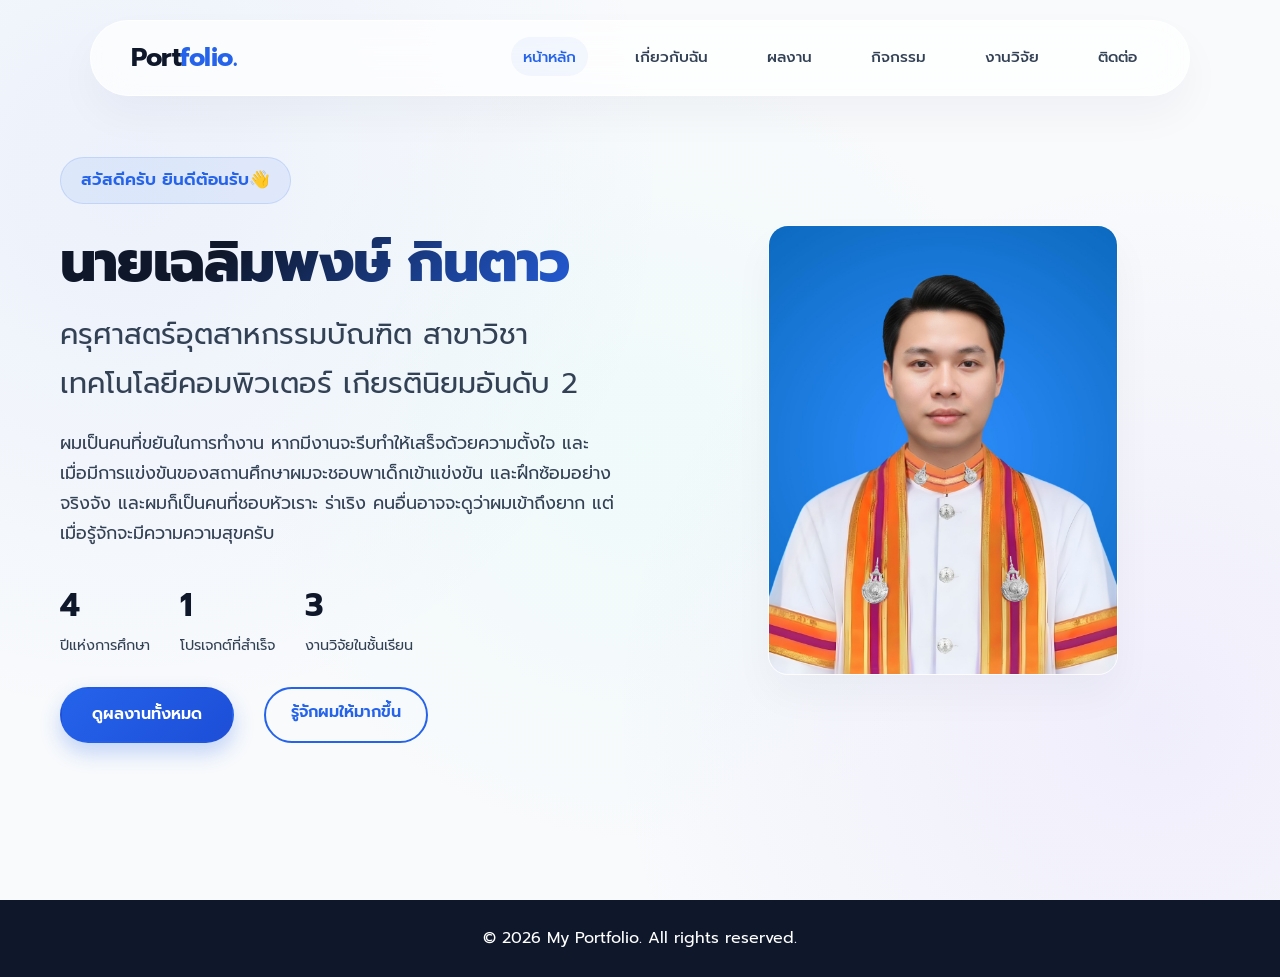
==== index.html @ f76a993a "first commit" ====
<!DOCTYPE html>
<html lang="th">

<head>
    <meta charset="UTF-8">
    <meta name="viewport" content="width=device-width, initial-scale=1.0">
    <title>Home | My Professional Portfolio</title>
    <!-- Google Fonts -->
    <link href="https://fonts.googleapis.com/css2?family=Prompt:wght@300;400;500;600;700&display=swap" rel="stylesheet">
    <!-- Font Awesome -->
    <link rel="stylesheet" href="https://cdnjs.cloudflare.com/ajax/libs/font-awesome/6.4.0/css/all.min.css">
    <link rel="stylesheet" href="style.css">
</head>

<body>

    <!-- Navbar -->
    <header>
        <nav class="navbar">
            <div class="logo">Port<span>folio.</span></div>
            <ul class="nav-links">
                <li><a href="index.html" class="nav-item">หน้าหลัก</a></li>
                <li><a href="about.html" class="nav-item">เกี่ยวกับฉัน</a></li>
                <li><a href="portfolio.html" class="nav-item">ผลงาน</a></li>
                <li><a href="activities.html" class="nav-item">กิจกรรม</a></li>
                <li><a href="gallery.html" class="nav-item">งานวิจัย</a></li>
                <li><a href="contact.html" class="nav-item">ติดต่อ</a></li>
            </ul>
            <div class="hamburger">
                <i class="fas fa-bars"></i>
            </div>
        </nav>
    </header>

    <!-- Home Section -->
    <section class="home section-fade full-height">
        <div class="container home-layout">
            <div class="home-text-content">
                <p class="greeting">สวัสดีครับ ยินดีต้อนรับ👋</p>
                <h1>นายเฉลิมพงษ์ กินตาว</h1>
                <h2 class="role">ครุศาสตร์อุตสาหกรรมบัณฑิต สาขาวิชาเทคโนโลยีคอมพิวเตอร์ เกียรตินิยมอันดับ 2</h2>
                <p class="intro-description">
                    ผมเป็นคนที่ขยันในการทำงาน หากมีงานจะรีบทำให้เสร็จด้วยความตั้งใจ
                    และเมื่อมีการแข่งขันของสถานศึกษาผมจะชอบพาเด็กเข้าแข่งขัน และฝึกซ้อมอย่างจริงจัง
                    และผมก็เป็นคนที่ชอบหัวเราะ ร่าเริง คนอื่นอาจจะดูว่าผมเข้าถึงยาก แต่เมื่อรู้จักจะมีความความสุขครับ
                </p>
                <div class="stats-row">
                    <div class="stat-box">
                        <h3>4</h3>
                        <p>ปีแห่งการศึกษา</p>
                    </div>
                    <div class="stat-box">
                        <h3>1</h3>
                        <p>โปรเจกต์ที่สำเร็จ</p>
                    </div>
                    <div class="stat-box">
                        <h3>3</h3>
                        <p>งานวิจัยในชั้นเรียน</p>
                    </div>
                </div>
                <div class="home-buttons">
                    <a href="portfolio.html" class="btn btn-primary">ดูผลงานทั้งหมด</a>
                    <a href="about.html" class="btn btn-outline" style="margin-left: 10px;">รู้จักผมให้มากขึ้น</a>
                </div>
            </div>
            
            <!-- Right side image -->
            <div class="home-image-content" style="display: flex; justify-content: center; align-items: center;">
                <div class="profile-img-container" style="position: relative;">
                    <img src="im/รูปตัวเอง 1.jpg" alt="Profile Image" style="width:100%; height:100%; object-fit:cover; position: absolute; top: 0; left: 0;">
                </div>
            </div>
        </div>
    </section>

    <!-- Footer -->
    <footer>
        <p>&copy; 2026 My Portfolio. All rights reserved.</p>
    </footer>

    <script src="script.js"></script>
</body>

</html>
---- style.css ----
/* High-End Formal Corporate Glassmorphism */
:root {
    --primary-color: #2563EB;     /* Executive Royal Blue */
    --primary-hover: #1D4ED8;     
    --secondary-color: #0F172A;   /* Deep Slate */
    --text-color: #334155;        /* Soft Slate */
    --bg-color: #F8FAFC;          /* Clean White/Bleu hue */
    --bg-light: rgba(255, 255, 255, 0.6);
    --border-radius: 24px;
    --shadow: 0 20px 40px rgba(15, 23, 42, 0.04);
    --glass-border: 1px solid rgba(255, 255, 255, 0.8);
    --glass-bg: rgba(255, 255, 255, 0.7);
    --glass-blur: blur(20px);
    --transition: all 0.4s cubic-bezier(0.16, 1, 0.3, 1);
}

/* Base Style */
* {
    margin: 0;
    padding: 0;
    box-sizing: border-box;
    font-family: 'Prompt', 'Inter', sans-serif;
    scroll-behavior: smooth;
}

body {
    background: #F8FAFC;
    background-image: 
        radial-gradient(circle at 10% 20%, rgba(37, 99, 235, 0.06) 0%, transparent 40%),
        radial-gradient(circle at 90% 80%, rgba(139, 92, 246, 0.08) 0%, transparent 40%),
        radial-gradient(circle at 50% 50%, rgba(204, 251, 241, 0.2) 0%, transparent 50%);
    background-attachment: fixed;
    color: var(--text-color);
    line-height: 1.7;
    min-height: 100vh;
}

a {
    text-decoration: none;
    color: inherit;
}

ul {
    list-style: none;
}

.container {
    max-width: 1200px;
    margin: 0 auto;
    padding: 0 20px;
}

.section-title {
    text-align: center;
    font-size: 2.5rem;
    color: var(--secondary-color);
    margin-bottom: 3rem;
}

.section-title span {
    color: var(--primary-color);
}

.subsection-title {
    font-size: 1.5rem;
    color: var(--secondary-color);
    margin-bottom: 1.5rem;
    border-left: 4px solid var(--primary-color);
    padding-left: 10px;
}

.bg-light {
    background-color: var(--bg-light);
}

/* Utilities */
.mt-1 {
    margin-top: 15px;
}

.mt-2 {
    margin-top: 30px;
}

.mt-3 {
    margin-top: 50px;
}

.ml-1 {
    margin-left: 10px;
}

.text-center {
    text-align: center;
}

/* Sections Base */
section {
    padding: 80px 0;
}

/* ------------------- Floating Glass Navbar ------------------- */
header {
    position: fixed;
    top: 20px;
    left: 0;
    right: 0;
    z-index: 1000;
    display: flex;
    justify-content: center;
    padding: 0 20px;
    pointer-events: none; /* Let clicks pass through empty space */
}

.navbar {
    pointer-events: auto; /* Re-enable clicks on navbar */
    display: flex;
    justify-content: space-between;
    align-items: center;
    padding: 15px 40px;
    width: 100%;
    max-width: 1100px;
    background: var(--glass-bg);
    backdrop-filter: var(--glass-blur);
    -webkit-backdrop-filter: var(--glass-blur);
    border: var(--glass-border);
    border-radius: 50px;
    box-shadow: var(--shadow);
    transition: var(--transition);
}

.navbar .logo {
    font-size: 1.6rem;
    font-weight: 700;
    color: var(--secondary-color);
    letter-spacing: -0.5px;
}

.navbar .logo span {
    color: var(--primary-color);
}

.nav-links {
    display: flex;
    gap: 35px;
}

.nav-links li a {
    font-size: 0.95rem;
    font-weight: 500;
    color: var(--text-color);
    transition: var(--transition);
    padding: 8px 12px;
    border-radius: 20px;
}

.nav-links li a:hover,
.nav-links li a.active {
    color: var(--primary-color);
    background: rgba(37, 99, 235, 0.05); /* very soft primary */
}

.hamburger {
    display: none;
    font-size: 1.5rem;
    cursor: pointer;
    color: var(--secondary-color);
}

/* ------------------- Buttons ------------------- */
.btn {
    display: inline-block;
    padding: 12px 30px;
    border-radius: 50px;
    font-weight: 600;
    transition: var(--transition);
    cursor: pointer;
    border: 2px solid transparent;
    text-align: center;
}

.btn-primary {
    background: linear-gradient(135deg, var(--primary-color), var(--primary-hover));
    color: white;
    box-shadow: 0 10px 20px rgba(37, 99, 235, 0.25);
}

.btn-primary:hover {
    background: linear-gradient(135deg, var(--primary-hover), #1e40af);
    transform: translateY(-4px) scale(1.02);
    box-shadow: 0 15px 30px rgba(37, 99, 235, 0.4);
}

.btn-outline {
    background-color: transparent;
    border-color: var(--primary-color);
    color: var(--primary-color);
}

.btn-outline:hover {
    background-color: var(--primary-color);
    color: white;
    transform: translateY(-3px);
}

.btn-block {
    display: block;
    width: 100%;
}

/* ------------------- Page Header (Internal Pages) ------------------- */
.page-header {
    padding: 150px 0 80px;
    text-align: center;
}

.page-header h1 {
    font-size: 3rem;
    color: var(--secondary-color);
    margin-bottom: 15px;
}

.page-header h1 span {
    color: var(--primary-color);
}

.page-header p {
    font-size: 1.2rem;
    max-width: 600px;
    margin: 0 auto;
}

/* ------------------- Home Section (index.html) ------------------- */
.full-height {
    min-height: 100vh;
    display: flex;
    align-items: center;
    padding-top: 80px;
}

/* Hero Animations */
@keyframes heroFadeUp {
    0% { opacity: 0; transform: translateY(40px); }
    100% { opacity: 1; transform: translateY(0); }
}

.home-text-content { 
    animation: heroFadeUp 1s cubic-bezier(0.16, 1, 0.3, 1) forwards; 
}
.home-image-content { 
    animation: heroFadeUp 1s cubic-bezier(0.16, 1, 0.3, 1) 0.2s forwards; 
    opacity: 0; 
}

/* Floating Animation for Image */
@keyframes float {
    0% { transform: translateY(0px); }
    50% { transform: translateY(-15px); }
    100% { transform: translateY(0px); }
}

.profile-img-container {
    animation: float 6s ease-in-out infinite;
    position: relative;
    width: 360px;
    max-width: 100%;
    aspect-ratio: 3/4;
    height: auto;
    border-radius: 40px;
    overflow: hidden;
    box-shadow: var(--shadow);
    border: var(--glass-border);
    margin: 0 auto;
}

.home-layout {
    display: grid;
    grid-template-columns: 1fr 1fr;
    gap: 50px;
    align-items: center;
}

.home-text-content .greeting {
    display: inline-block;
    padding: 8px 20px;
    background: rgba(37, 99, 235, 0.08); /* Soft primary */
    border: 1px solid rgba(37, 99, 235, 0.15);
    color: var(--primary-color);
    border-radius: 50px;
    font-size: 1.05rem;
    font-weight: 600;
    margin-bottom: 25px;
}

.home-text-content h1 {
    font-size: 3.5rem;
    font-weight: 800;
    line-height: 1.2;
    margin-bottom: 15px;
    background: linear-gradient(135deg, var(--secondary-color) 30%, var(--primary-color) 100%);
    -webkit-background-clip: text;
    -webkit-text-fill-color: transparent;
    letter-spacing: -1px;
}

.home-text-content h1 span {
    color: var(--primary-color);
}

.home-text-content .role {
    font-size: 1.8rem;
    color: var(--text-color);
    font-weight: 400;
    margin-bottom: 20px;
}

.intro-description {
    font-size: 1.1rem;
    margin-bottom: 30px;
}

.stats-row {
    display: flex;
    gap: 30px;
    margin-bottom: 30px;
}

.stat-box h3 {
    font-size: 2rem;
    color: var(--secondary-color);
}

.stat-box p {
    font-size: 0.9rem;
    color: var(--text-color);
}

.home-buttons {
    display: flex;
    gap: 20px;
}

.home-image-content {
    display: flex;
    justify-content: center;
    position: relative;
}

.profile-img-container {
    position: relative;
    width: 350px;
    height: 450px;
    border-radius: 20px;
    z-index: 2;
}

.profile-img {
    width: 100%;
    height: 100%;
    object-fit: cover;
    border-radius: 20px;
    box-shadow: 0 20px 40px rgba(0, 0, 0, 0.15);
}

.circle-decoration {
    position: absolute;
    border-radius: 50%;
    z-index: -1;
}

.decoration-1 {
    width: 300px;
    height: 300px;
    background-color: var(--primary-color);
    bottom: -30px;
    right: -30px;
    opacity: 0.1;
}

.decoration-2 {
    width: 150px;
    height: 150px;
    border: 20px solid var(--primary-color);
    top: -20px;
    left: -20px;
    opacity: 0.1;
}

.map-container iframe {
    width: 100%;
    margin-bottom: -5px;
}

/* Helper Utilities */
.text-center {
    text-align: center !important;
}

.text-secondary {
    color: var(--secondary-color) !important;
}

.mb-3 {
    margin-bottom: 30px !important;
}

.mt-4 {
    margin-top: 50px !important;
}

/* Profile Photo Card */
.profile-card h3.subsection-title {
    margin-bottom: 30px;
}

.profile-header-flex {
    display: flex;
    gap: 40px;
    align-items: center;
}

.profile-image-wrapper {
    flex-shrink: 0;
    width: 170px;
    height: 180px;
    border-radius: 15px;
    overflow: hidden;
    box-shadow: 0 10px 30px rgba(0, 0, 0, 0.1);
    border: 5px solid white;
}

.profile-image-wrapper img {
    width: 100%;
    height: 100%;
    object-fit: cover;
    transition: transform 0.3s ease;
}

.profile-image-wrapper:hover img {
    transform: scale(1.05);
}

/* QR Code Grid */
.qr-section {}

.qr-grid {
    display: grid;
    grid-template-columns: repeat(auto-fit, minmax(220px, 1fr));
    gap: 30px;
}

.qr-card {
    background: var(--glass-bg);
    backdrop-filter: var(--glass-blur);
    padding: 30px;
    border-radius: var(--border-radius);
    text-align: center;
    box-shadow: var(--shadow);
    border: var(--glass-border);
    transition: var(--transition);
}

.qr-card:hover {
    transform: translateY(-5px);
    box-shadow: 0 15px 35px rgba(0, 0, 0, 0.06);
}

.qr-icon {
    font-size: 2.2rem;
    margin-bottom: 10px;
}

.qr-card h4 {
    color: var(--secondary-color);
    margin-bottom: 15px;
    font-weight: 500;
}

.qr-image-placeholder {
    width: 140px;
    height: 140px;
    margin: 0 auto;
    background: #f8fafd;
    border: 2px dashed #cfd4da;
    border-radius: 10px;
    display: flex;
    align-items: center;
    justify-content: center;
    overflow: hidden;
    margin-bottom: 15px;
}

.qr-image-placeholder img {
    width: 100%;
    height: 100%;
    object-fit: cover;
}

.qr-card p {
    color: var(--text-color);
    font-size: 0.95rem;
    margin-bottom: 0px;
}

/* ------------------- Footer ------------------- */
.about-grid {
    display: grid;
    grid-template-columns: 3fr 2fr;
    gap: 60px;
}

.about-card {
    background: var(--glass-bg);
    backdrop-filter: var(--glass-blur);
    -webkit-backdrop-filter: var(--glass-blur);
    padding: 40px;
    border-radius: var(--border-radius);
    box-shadow: var(--shadow);
    margin-bottom: 40px;
    border: var(--glass-border);
    transition: var(--transition);
}

.about-card:hover {
    box-shadow: 0 15px 35px rgba(0, 0, 0, 0.08);
    transform: translateY(-3px);
}

.about-desc {
    font-size: 1.1rem;
    color: var(--text-color);
}

/* Profile Info List */
.profile-info-container {
    margin-bottom: 25px;
}

.profile-info-list {
    display: grid;
    grid-template-columns: 1fr;
    /* 1 column to un-cramp */
    gap: 20px;
}

@media (max-width: 600px) {
    .profile-info-list {
        grid-template-columns: 1fr;
    }
}

.profile-info-list li {
    display: flex;
    align-items: center;
    gap: 15px;
    background: rgba(255,255,255,0.4);
    padding: 15px 20px;
    border-radius: 16px;
    border: 1px solid rgba(255,255,255,0.6);
}

.info-icon {
    width: 40px;
    height: 40px;
    background: white;
    border-radius: 50%;
    display: flex;
    align-items: center;
    justify-content: center;
    color: var(--primary-color);
    box-shadow: 0 4px 10px rgba(0, 0, 0, 0.05);
    font-size: 1.2rem;
    flex-shrink: 0;
}

.info-details {
    display: flex;
    flex-direction: column;
}

.info-label {
    font-size: 0.85rem;
    color: var(--text-color);
    margin-bottom: 2px;
}

.info-value {
    font-weight: 600;
    color: var(--secondary-color);
    font-size: 1rem;
}

/* Status List */
.status-title {
    color: var(--secondary-color);
    margin-bottom: 12px;
    font-size: 1.15rem;
    border-bottom: 2px solid #f0f0f0;
    padding-bottom: 8px;
    display: inline-block;
}

.status-list {
    display: flex;
    flex-direction: column;
    gap: 10px;
}

.status-list li {
    background: white;
    border: 1px solid rgba(15, 76, 129, 0.1);
    padding: 12px 18px;
    border-radius: 8px;
    display: flex;
    align-items: center;
    gap: 12px;
    font-weight: 500;
    color: var(--secondary-color);
    box-shadow: 0 2px 8px rgba(0, 0, 0, 0.02);
    transition: transform 0.2s ease;
}

.status-list li:hover {
    transform: translateX(5px);
    border-color: rgba(15, 76, 129, 0.3);
}

.text-success {
    color: #28a745;
    font-size: 1.2rem;
}

.text-primary {
    color: var(--primary-color);
    font-size: 1.2rem;
}

/* Timeline */
.timeline {
    position: relative;
    padding-left: 25px;
    margin-bottom: 40px;
}

.timeline::before {
    content: '';
    position: absolute;
    left: 0;
    top: 5px;
    height: calc(100% - 10px);
    width: 3px;
    background: linear-gradient(to bottom, var(--primary-color), rgba(15, 76, 129, 0.1));
    border-radius: 5px;
}

.contact-card {
    display: flex;
    align-items: center;
    gap: 20px;
    background: var(--glass-bg);
    backdrop-filter: var(--glass-blur);
    padding: 25px 30px;
    border-radius: var(--border-radius);
    box-shadow: var(--shadow);
    border: var(--glass-border);
    transition: all 0.3s ease;
}

.timeline-item {
    position: relative;
    margin-bottom: 30px;
    background: white;
    padding: 25px 30px;
    border-radius: 12px;
    box-shadow: 0 5px 20px rgba(0, 0, 0, 0.05);
    border: 1px solid rgba(0, 0, 0, 0.03);
    transition: all 0.3s ease;
}

.timeline-content {
    background: rgba(255, 255, 255, 0.4);
    backdrop-filter: blur(10px);
    border: 1px solid rgba(255, 255, 255, 0.6);
    padding: 25px 30px;
    border-radius: var(--border-radius);
    box-shadow: var(--shadow);
    transition: all 0.3s ease;
}

.timeline-item:last-child {
    margin-bottom: 0;
}

.timeline-item:hover {
    transform: translateX(5px) translateY(-2px);
    box-shadow: 0 10px 25px rgba(15, 76, 129, 0.12);
    border-left: 4px solid var(--primary-color);
}

.timeline-dot {
    position: absolute;
    left: -32px;
    top: 35px;
    width: 16px;
    height: 16px;
    background-color: white;
    border: 4px solid var(--primary-color);
    border-radius: 50%;
    z-index: 1;
    box-shadow: 0 0 0 4px rgba(255, 255, 255, 1);
}

.timeline-item h4 {
    font-size: 1.25rem;
    color: var(--secondary-color);
    margin-bottom: 8px;
    font-weight: 600;
}

.timeline-with-logo {
    display: flex;
    gap: 20px;
    align-items: flex-start;
}

.school-logo {
    width: 65px;
    height: 65px;
    object-fit: contain;
    border-radius: 50%;
    background-color: white;
    box-shadow: 0 4px 15px rgba(0, 0, 0, 0.1);
    flex-shrink: 0;
    border: 2px solid var(--bg-light);
    padding: 2px;
}

.timeline-content {
    flex: 1;
}

.timeline-company {
    color: var(--primary-color);
    font-size: 1rem;
    margin-bottom: 10px;
    font-weight: 500;
    background: rgba(15, 76, 129, 0.08);
    display: inline-block;
    padding: 4px 12px;
    border-radius: 20px;
}

/* Skills */
.skills-card {
    background-color: white;
    padding: 35px;
    border-radius: 16px;
    box-shadow: 0 8px 30px rgba(0, 0, 0, 0.04);
    border: 1px solid rgba(0, 0, 0, 0.03);
    transition: var(--transition);
}

.skills-card:hover {
    box-shadow: 0 15px 35px rgba(0, 0, 0, 0.08);
    transform: translateY(-3px);
}

/* Software Grid (Replaced old skill bars) */
.software-grid {
    display: grid;
    grid-template-columns: repeat(auto-fit, minmax(110px, 1fr));
    gap: 15px;
    margin-bottom: 30px;
}

.software-item {
    background: #f8fafd;
    border: 1px solid rgba(15, 76, 129, 0.08);
    padding: 22px 15px;
    border-radius: 16px;
    text-align: center;
    transition: all 0.3s cubic-bezier(0.25, 0.8, 0.25, 1);
    display: flex;
    flex-direction: column;
    align-items: center;
    justify-content: center;
    gap: 12px;
    position: relative;
    overflow: hidden;
    z-index: 1;
}

.software-item::before {
    content: '';
    position: absolute;
    top: 0;
    left: 0;
    width: 100%;
    height: 100%;
    background: linear-gradient(135deg, rgba(15, 76, 129, 0.05) 0%, rgba(77, 171, 247, 0.05) 100%);
    z-index: -1;
    opacity: 0;
    transition: opacity 0.3s ease;
}

.software-item i {
    font-size: 2.5rem;
    color: var(--primary-color);
    background: linear-gradient(135deg, var(--primary-color), #4dabf7);
    -webkit-background-clip: text;
    -webkit-text-fill-color: transparent;
    transition: transform 0.4s cubic-bezier(0.175, 0.885, 0.32, 1.275);
}

.software-item span {
    font-weight: 600;
    font-size: 0.95rem;
    color: var(--secondary-color);
    transition: color 0.3s ease;
}

.software-item:hover {
    transform: translateY(-8px);
    box-shadow: 0 15px 30px rgba(15, 76, 129, 0.12);
    border-color: rgba(15, 76, 129, 0.3);
    background: white;
}

.software-item:hover::before {
    opacity: 1;
}

.software-item:hover i {
    transform: scale(1.15);
}

.software-item:hover span {
    color: var(--primary-color);
}

.tags-container {
    display: flex;
    flex-wrap: wrap;
    gap: 10px;
}

.tag {
    background: rgba(255, 255, 255, 0.6);
    backdrop-filter: blur(10px);
    border: 1px solid rgba(255, 255, 255, 0.6);
    padding: 8px 15px;
    border-radius: 20px;
    font-size: 0.9rem;
    box-shadow: 0 4px 10px rgba(0, 0, 0, 0.03);
}

.lang-skill {
    margin-bottom: 20px;
}

.lang-skill-name {
    display: flex;
    justify-content: space-between;
    font-weight: 500;
    margin-bottom: 8px;
    color: var(--secondary-color);
}

.lang-skill-bar {
    height: 12px;
    background-color: rgba(255, 255, 255, 0.4);
    border: 1px solid rgba(255, 255, 255, 0.6);
    border-radius: 50px;
    overflow: hidden;
}

.lang-skill-progress {
    height: 100%;
    background: linear-gradient(90deg, var(--primary-color), #4dabf7);
    border-radius: 50px;
    transition: width 1.5s ease-in-out;
}

/* ------------------- Portfolio Section ------------------- */
.portfolio-filters {
    display: flex;
    justify-content: center;
    gap: 15px;
    margin-bottom: 40px;
    flex-wrap: wrap;
}

.filter-btn {
    padding: 8px 20px;
    background-color: transparent;
    border: 1px solid #ccc;
    border-radius: 50px;
    cursor: pointer;
    font-weight: 500;
    transition: var(--transition);
}

.filter-btn:hover,
.filter-btn.active {
    background-color: var(--primary-color);
    color: white;
    border-color: var(--primary-color);
}

.portfolio-grid {
    display: grid;
    grid-template-columns: repeat(auto-fit, minmax(320px, 1fr));
    gap: 30px;
}

.portfolio-card {
    background: var(--glass-bg);
    backdrop-filter: var(--glass-blur);
    -webkit-backdrop-filter: var(--glass-blur);
    border: var(--glass-border);
    border-radius: var(--border-radius);
    overflow: hidden;
    box-shadow: var(--shadow);
    transition: var(--transition);
    height: 100%;
    display: flex;
    flex-direction: column;
}

.portfolio-card:hover {
    transform: translateY(-10px);
    box-shadow: 0 15px 30px rgba(0, 0, 0, 0.15);
}

.card-img {
    height: 220px;
    overflow: hidden;
    position: relative;
}

.card-img img {
    width: 100%;
    height: 100%;
    object-fit: cover;
    transition: var(--transition);
}

.portfolio-card:hover .card-img img {
    transform: scale(1.05);
}

.card-info {
    padding: 25px;
    flex-grow: 1;
    display: flex;
    flex-direction: column;
}

.card-info h3 {
    margin-bottom: 10px;
    color: var(--secondary-color);
}

.card-desc {
    font-size: 0.95rem;
    margin-bottom: 20px;
    flex-grow: 1;
}

.tech-stack {
    display: flex;
    flex-wrap: wrap;
    gap: 8px;
    margin-bottom: 20px;
}

.tech-tag {
    font-size: 0.8rem;
    background-color: var(--bg-light);
    color: var(--text-color);
    padding: 4px 8px;
    border-radius: 4px;
}

.btn-text {
    font-weight: 500;
    color: var(--primary-color);
    align-self: flex-start;
}

.btn-text i {
    transition: var(--transition);
}

.btn-text:hover i {
    transform: translateX(5px);
}

/* ------------------- Gallery Section ------------------- */
.gallery-grid-large {
    display: grid;
    grid-template-columns: repeat(auto-fill, minmax(280px, 1fr));
    gap: 20px;
}

.gallery-item {
    border-radius: var(--border-radius);
    overflow: hidden;
    height: 250px;
    box-shadow: var(--shadow);
    cursor: pointer;
    position: relative;
}

.gallery-item img {
    width: 100%;
    height: 100%;
    object-fit: cover;
    transition: transform 0.5s ease;
}

.gallery-item::before {
    content: '\f00e';
    /* FontAwesome search-plus icon */
    font-family: "Font Awesome 5 Free";
    font-weight: 900;
    position: absolute;
    top: 50%;
    left: 50%;
    transform: translate(-50%, -50%);
    color: white;
    font-size: 2rem;
    opacity: 0;
    z-index: 10;
    transition: opacity 0.3s ease;
}

.gallery-item::after {
    content: '';
    position: absolute;
    top: 0;
    left: 0;
    width: 100%;
    height: 100%;
    background-color: rgba(15, 76, 129, 0.5);
    /* Primary color with opacity */
    opacity: 0;
    transition: opacity 0.3s ease;
}

.gallery-item:hover img {
    transform: scale(1.1);
}

.gallery-item:hover::before,
.gallery-item:hover::after {
    opacity: 1;
}

/* Modal for Gallery */
.modal {
    display: none;
    /* Hidden by default */
    position: fixed;
    z-index: 2000;
    left: 0;
    top: 0;
    width: 100%;
    height: 100%;
    overflow: auto;
    background-color: rgba(0, 0, 0, 0.9);
    opacity: 0;
    transition: opacity 0.3s ease;
    align-items: center;
    justify-content: center;
    flex-direction: column;
}

.modal.show {
    opacity: 1;
}

.modal-content {
    max-width: 90%;
    max-height: 80vh;
    box-shadow: 0 4px 20px rgba(0, 0, 0, 0.5);
    border-radius: 4px;
}

#caption {
    margin: 20px auto;
    display: block;
    width: 80%;
    max-width: 700px;
    text-align: center;
    color: #ccc;
    font-size: 1.2rem;
}

.close-modal {
    position: absolute;
    top: 20px;
    right: 35px;
    color: #f1f1f1;
    font-size: 40px;
    font-weight: bold;
    transition: 0.3s;
    cursor: pointer;
}

.close-modal:hover,
.close-modal:focus {
    color: #bbb;
    text-decoration: none;
    cursor: pointer;
}

/* Modal Content Box (For Project Details Form) */
.modal-content-box {
    background-color: var(--bg-color);
    width: 90%;
    max-width: 800px;
    border-radius: var(--border-radius);
    padding: 40px;
    position: relative;
    box-shadow: 0 10px 30px rgba(0, 0, 0, 0.3);
    max-height: 90vh;
    overflow-y: auto;
}

.modal-content-box .close-modal {
    color: var(--secondary-color);
    top: 15px;
    right: 20px;
}

.modal-content-box .close-modal:hover {
    color: var(--primary-color);
}

/* ------------------- Research Section ------------------- */
.research-section {
    padding: 80px 0;
    background-color: #fcfdfe;
}

.research-grid {
    display: flex;
    flex-direction: column;
    gap: 30px;
}

.research-card {
    background: var(--glass-bg);
    backdrop-filter: var(--glass-blur);
    -webkit-backdrop-filter: var(--glass-blur);
    border-radius: 20px;
    padding: 35px 40px;
    box-shadow: var(--shadow);
    border: var(--glass-border);
    display: flex;
    align-items: center;
    gap: 30px;
    position: relative;
    overflow: hidden;
    transition: var(--transition);
}

.research-card::before {
    content: '';
    position: absolute;
    left: 0;
    top: 0;
    width: 6px;
    height: 100%;
    background: linear-gradient(to bottom, var(--primary-color), #4dabf7);
    transition: width 0.3s ease;
}

.research-card:hover {
    transform: translateY(-5px);
    box-shadow: 0 20px 50px rgba(15, 76, 129, 0.1);
}

.research-card:hover::before {
    width: 8px;
}

.research-icon {
    width: 80px;
    height: 80px;
    background: rgba(15, 76, 129, 0.05);
    border-radius: 50%;
    display: flex;
    align-items: center;
    justify-content: center;
    font-size: 2.5rem;
    color: var(--primary-color);
    flex-shrink: 0;
    transition: all 0.3s ease;
}

.research-card:hover .research-icon {
    background: var(--primary-color);
    color: white;
    transform: rotate(-10deg) scale(1.1);
}

.research-content {
    flex: 1;
    display: flex;
    flex-direction: column;
    justify-content: space-between;
}

.research-content h3 {
    font-size: 1.35rem;
    line-height: 1.6;
    color: var(--secondary-color);
    margin-bottom: 25px;
    font-weight: 500;
}

.research-footer {
    display: flex;
    justify-content: space-between;
    align-items: center;
    flex-wrap: wrap;
    gap: 15px;
    border-top: 1px solid rgba(0, 0, 0, 0.05);
    padding-top: 20px;
}

.research-tag {
    display: inline-flex;
    align-items: center;
    gap: 8px;
    background: #f8f9fa;
    padding: 8px 16px;
    border-radius: 50px;
    font-size: 0.95rem;
    color: #6c757d;
    font-weight: 500;
}

.btn-outline {
    display: inline-block;
    padding: 10px 25px;
    background-color: transparent;
    color: var(--primary-color);
    text-decoration: none;
    border-radius: 50px;
    font-weight: 600;
    transition: all 0.3s ease;
    border: 2px solid var(--primary-color);
}

.btn-outline:hover {
    background-color: var(--primary-color);
    color: white;
    box-shadow: 0 5px 15px rgba(15, 76, 129, 0.2);
}

/* ------------------- Contact Section ------------------- */
.contact-layout {
    display: grid;
    grid-template-columns: 1fr 1.5fr;
    gap: 40px;
}

@media (max-width: 900px) {
    .contact-layout {
        grid-template-columns: 1fr;
    }
}

.contact-card {
    display: flex;
    align-items: flex-start;
    gap: 20px;
    margin-bottom: 30px;
    padding: 20px;
    background-color: white;
    border-radius: var(--border-radius);
    box-shadow: var(--shadow);
    transition: var(--transition);
}

.contact-card:hover {
    transform: translateY(-5px);
}

.icon-circle {
    width: 50px;
    height: 50px;
    background-color: var(--bg-light);
    color: var(--primary-color);
    border-radius: 50%;
    display: flex;
    align-items: center;
    justify-content: center;
    font-size: 1.5rem;
    flex-shrink: 0;
}

.contact-text h4 {
    color: var(--secondary-color);
    margin-bottom: 5px;
    font-size: 1.1rem;
}

.social-links-big {
    display: flex;
    gap: 15px;
    padding: 0 20px;
}

.social-icon {
    width: 45px;
    height: 45px;
    background-color: var(--primary-color);
    color: white;
    border-radius: 50%;
    display: flex;
    align-items: center;
    justify-content: center;
    font-size: 1.2rem;
    transition: var(--transition);
}

.social-icon:hover {
    background-color: var(--secondary-color);
    transform: translateY(-3px);
}

/* Forms */
.shadow-box {
    padding: 40px;
    border-radius: var(--border-radius);
    box-shadow: var(--shadow);
}

.contact-form-container h3 {
    margin-bottom: 30px;
    color: var(--secondary-color);
    font-size: 1.8rem;
}

.form-group {
    margin-bottom: 20px;
}

.form-row {
    display: flex;
    gap: 20px;
}

.flex-1 {
    flex: 1;
}

label {
    display: block;
    margin-bottom: 8px;
    font-weight: 500;
    color: var(--secondary-color);
}

.required {
    color: red;
}

input[type="text"],
input[type="email"],
input[type="tel"],
select,
textarea {
    width: 100%;
    padding: 12px 15px;
    border: 1px solid #ccc;
    border-radius: 5px;
    outline: none;
    font-size: 1rem;
    transition: var(--transition);
    font-family: inherit;
}

input:focus,
select:focus,
textarea:focus {
    border-color: var(--primary-color);
    box-shadow: 0 0 0 3px rgba(15, 76, 129, 0.1);
}

/* ------------------- Footer ------------------- */
footer {
    background-color: var(--secondary-color);
    color: white;
    text-align: center;
    padding: 25px 0;
}

/* ------------------- Animations ------------------- */
.section-fade {
    opacity: 0;
    transform: translateY(30px);
    transition: opacity 0.8s ease, transform 0.8s ease;
}

.section-fade.show {
    opacity: 1;
    transform: translateY(0);
}

/* ------------------- Responsive ------------------- */
@media (max-width: 992px) {

    .home-layout,
    .about-grid,
    .contact-layout {
        grid-template-columns: 1fr;
    }

    .home-text-content {
        text-align: center;
        order: 2;
    }

    .home-image-content {
        order: 1;
        margin-bottom: 30px;
    }

    .stats-row {
        justify-content: center;
    }

    .home-buttons {
        justify-content: center;
        flex-wrap: wrap;
    }
}

@media (max-width: 768px) {
    .navbar {
        padding: 10px 20px;
    }

    .hamburger {
        display: block;
    }

    .nav-links {
        position: absolute;
        top: 100%;
        left: 0;
        width: 100%;
        background: var(--glass-bg);
        backdrop-filter: blur(20px);
        -webkit-backdrop-filter: blur(20px);
        flex-direction: column;
        align-items: center;
        padding: 20px 0;
        gap: 20px;
        box-shadow: 0 10px 30px rgba(0, 0, 0, 0.1);
        clip-path: circle(0% at 50% -20%);
        transition: all 0.5s ease-out;
        border-bottom-left-radius: 20px;
        border-bottom-right-radius: 20px;
    }

    .nav-links.active {
        clip-path: circle(150% at 50% 0%);
    }

    .home-text-content h1 {
        font-size: 2.5rem;
    }

    .page-header {
        padding: 120px 0 60px;
    }

    .research-card {
        flex-direction: column;
        padding: 30px 20px;
        gap: 20px;
    }

    .research-icon {
        width: 60px;
        height: 60px;
        font-size: 1.8rem;
    }

    .research-content h3 {
        font-size: 1.15rem;
    }

    .research-footer {
        flex-direction: column;
        align-items: flex-start;
    }

    .profile-header-flex {
        flex-direction: column;
        align-items: center;
        text-align: center;
    }
}
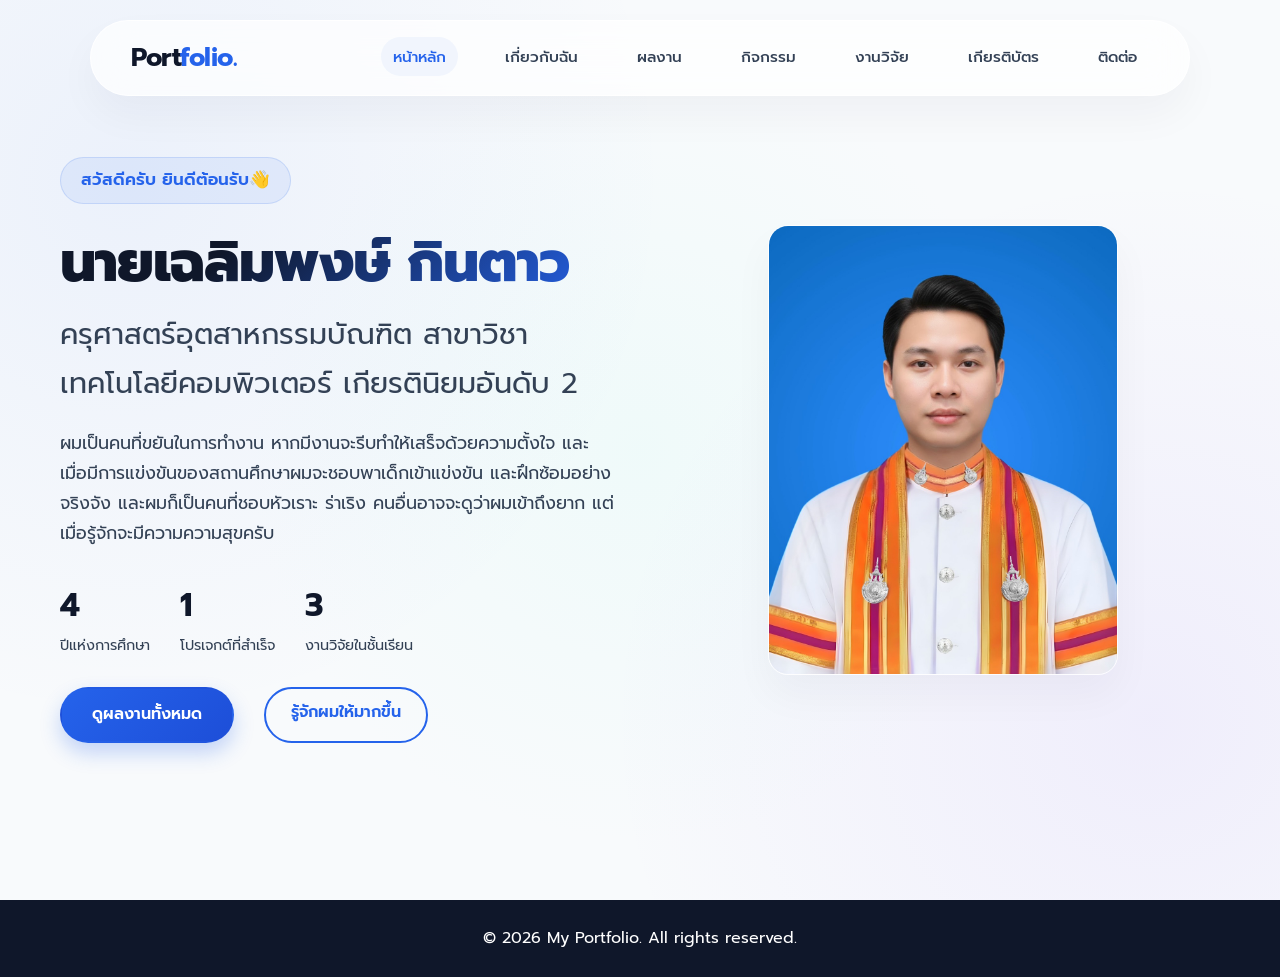
==== commit 7dafa866: "แก้ไขโค้ด" ====
--- a/index.html
+++ b/index.html
@@ -10,6 +10,7 @@
     <!-- Font Awesome -->
     <link rel="stylesheet" href="https://cdnjs.cloudflare.com/ajax/libs/font-awesome/6.4.0/css/all.min.css">
     <link rel="stylesheet" href="style.css">
+    <link rel="icon" type="image/x-icon" href="im/รูปตัวเอง 1.jpg">
 </head>
 
 <body>
@@ -24,6 +25,7 @@
                 <li><a href="portfolio.html" class="nav-item">ผลงาน</a></li>
                 <li><a href="activities.html" class="nav-item">กิจกรรม</a></li>
                 <li><a href="gallery.html" class="nav-item">งานวิจัย</a></li>
+                <li><a href="certificates.html" class="nav-item">เกียรติบัตร</a></li>
                 <li><a href="contact.html" class="nav-item">ติดต่อ</a></li>
             </ul>
             <div class="hamburger">
